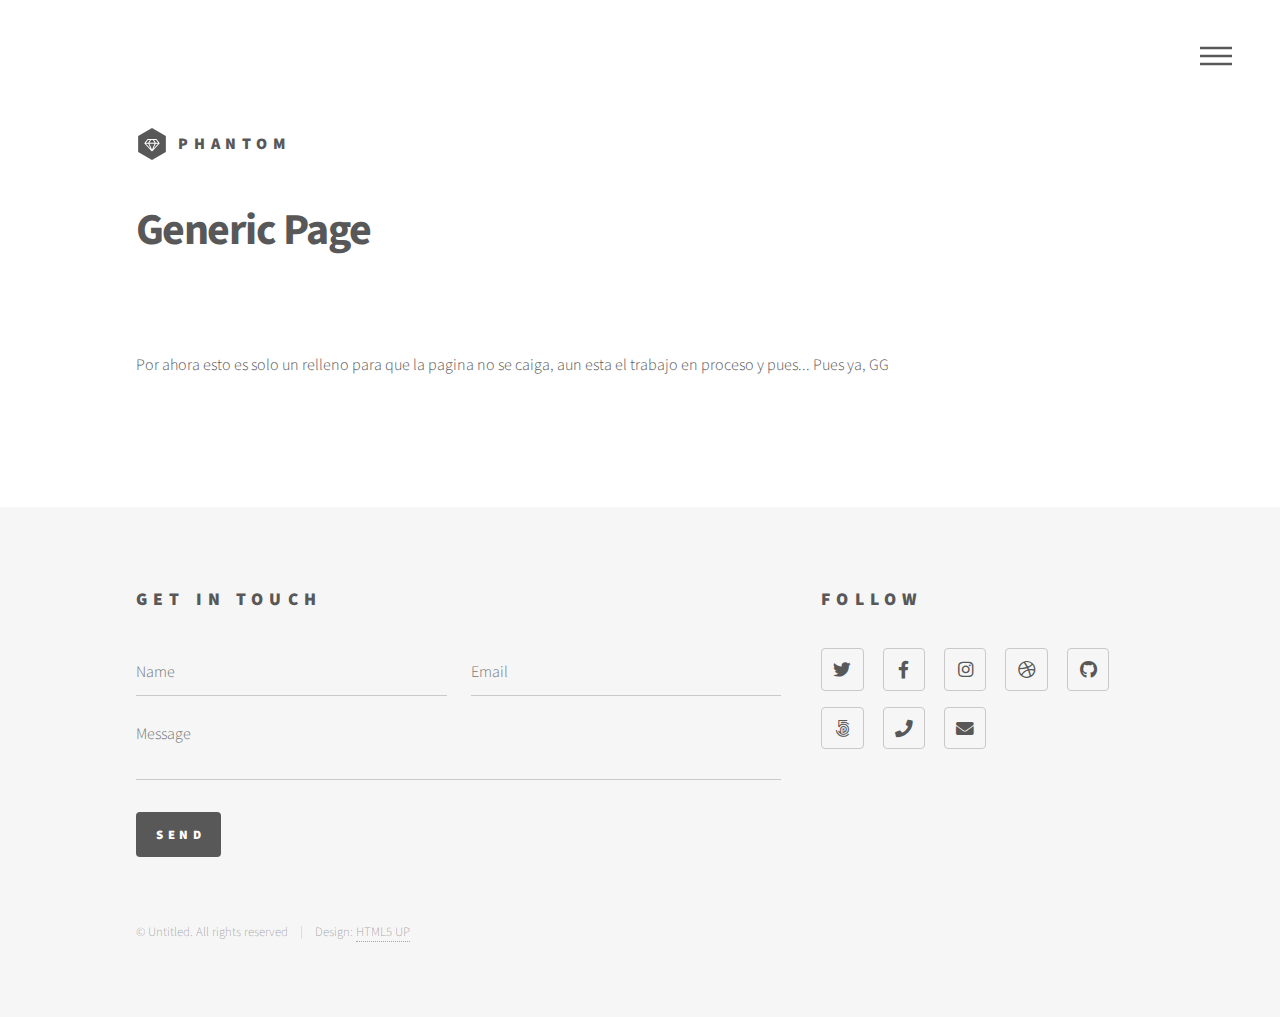
==== generic.html @ 10655f1b "Add files via upload" ====
<!DOCTYPE HTML>
<!--
	Phantom by HTML5 UP
	html5up.net | @ajlkn
	Free for personal and commercial use under the CCA 3.0 license (html5up.net/license)
-->
<html>
	<head>
		<title>Generic - Phantom by HTML5 UP</title>
		<meta charset="utf-8" />
		<meta name="viewport" content="width=device-width, initial-scale=1, user-scalable=no" />
		<link rel="stylesheet" href="assets/css/main.css" />
		<noscript><link rel="stylesheet" href="assets/css/noscript.css" /></noscript>
	</head>
	<body class="is-preload">
		<!-- Wrapper -->
			<div id="wrapper">

				<!-- Header -->
					<header id="header">
						<div class="inner">

							<!-- Logo -->
								<a href="index.html" class="logo">
									<span class="symbol"><img src="images/logo.svg" alt="" /></span><span class="title">Phantom</span>
								</a>

							<!-- Nav -->
								<nav>
									<ul>
										<li><a href="#menu">Menu</a></li>
									</ul>
								</nav>

						</div>
					</header>

				<!-- Menu -->
					<nav id="menu">
						<h2>Menu</h2>
						<ul>
							<li><a href="index.html">Home</a></li>
							<li><a href="generic.html">Ipsum veroeros</a></li>
							<li><a href="generic.html">Tempus etiam</a></li>
							<li><a href="generic.html">Consequat dolor</a></li>
							<li><a href="elements.html">Elements</a></li>
						</ul>
					</nav>

				<!-- Main -->
					<div id="main">
						<div class="inner">
							<h1>Generic Page</h1>
							<span class="image main"><img src="images/pic13.jpg" alt="" /></span>
							<p>Por ahora esto es solo un relleno para que la pagina no se caiga, aun esta el trabajo en proceso y pues... Pues ya, GG </p>
						
						</div>
					</div>

				<!-- Footer -->
					<footer id="footer">
						<div class="inner">
							<section>
								<h2>Get in touch</h2>
								<form method="post" action="#">
									<div class="fields">
										<div class="field half">
											<input type="text" name="name" id="name" placeholder="Name" />
										</div>
										<div class="field half">
											<input type="email" name="email" id="email" placeholder="Email" />
										</div>
										<div class="field">
											<textarea name="message" id="message" placeholder="Message"></textarea>
										</div>
									</div>
									<ul class="actions">
										<li><input type="submit" value="Send" class="primary" /></li>
									</ul>
								</form>
							</section>
							<section>
								<h2>Follow</h2>
								<ul class="icons">
									<li><a href="#" class="icon brands style2 fa-twitter"><span class="label">Twitter</span></a></li>
									<li><a href="#" class="icon brands style2 fa-facebook-f"><span class="label">Facebook</span></a></li>
									<li><a href="#" class="icon brands style2 fa-instagram"><span class="label">Instagram</span></a></li>
									<li><a href="#" class="icon brands style2 fa-dribbble"><span class="label">Dribbble</span></a></li>
									<li><a href="#" class="icon brands style2 fa-github"><span class="label">GitHub</span></a></li>
									<li><a href="#" class="icon brands style2 fa-500px"><span class="label">500px</span></a></li>
									<li><a href="#" class="icon solid style2 fa-phone"><span class="label">Phone</span></a></li>
									<li><a href="#" class="icon solid style2 fa-envelope"><span class="label">Email</span></a></li>
								</ul>
							</section>
							<ul class="copyright">
								<li>&copy; Untitled. All rights reserved</li><li>Design: <a href="http://html5up.net">HTML5 UP</a></li>
							</ul>
						</div>
					</footer>

			</div>

		<!-- Scripts -->
			<script src="assets/js/jquery.min.js"></script>
			<script src="assets/js/browser.min.js"></script>
			<script src="assets/js/breakpoints.min.js"></script>
			<script src="assets/js/util.js"></script>
			<script src="assets/js/main.js"></script>

	</body>
</html>
---- assets/css/main.css ----
@import url(fontawesome-all.min.css);
@import url("https://fonts.googleapis.com/css?family=Source+Sans+Pro:300,700,900");

/*
	Phantom by HTML5 UP
	html5up.net | @ajlkn
	Free for personal and commercial use under the CCA 3.0 license (html5up.net/license)
*/

html, body, div, span, applet, object,
iframe, h1, h2, h3, h4, h5, h6, p, blockquote,
pre, a, abbr, acronym, address, big, cite,
code, del, dfn, em, img, ins, kbd, q, s, samp,
small, strike, strong, sub, sup, tt, var, b,
u, i, center, dl, dt, dd, ol, ul, li, fieldset,
form, label, legend, table, caption, tbody,
tfoot, thead, tr, th, td, article, aside,
canvas, details, embed, figure, figcaption,
footer, header, hgroup, menu, nav, output, ruby,
section, summary, time, mark, audio, video {
	margin: 0;
	padding: 0;
	border: 0;
	font-size: 100%;
	font: inherit;
	vertical-align: baseline;}

article, aside, details, figcaption, figure,
footer, header, hgroup, menu, nav, section {
	display: block;}

body {
	line-height: 1;
}

ol, ul {
	list-style: none;
}

blockquote, q {
	quotes: none;
}

	blockquote:before, blockquote:after, q:before, q:after {
		content: '';
		content: none;
	}

table {
	border-collapse: collapse;
	border-spacing: 0;
}

body {
	-webkit-text-size-adjust: none;
}

mark {
	background-color: transparent;
	color: inherit;
}

input::-moz-focus-inner {
	border: 0;
	padding: 0;
}

input, select, textarea {
	-moz-appearance: none;
	-webkit-appearance: none;
	-ms-appearance: none;
	appearance: none;
}

/* Basic */

	@-ms-viewport {
		width: device-width;
	}

	body {
		-ms-overflow-style: scrollbar;
	}

	@media screen and (max-width: 480px) {

		html, body {
			min-width: 320px;
		}

	}

	html {
		box-sizing: border-box;
	}

	*, *:before, *:after {
		box-sizing: inherit;
	}

	body {
		background: #ffffff;
	}

		body.is-preload *, body.is-preload *:before, body.is-preload *:after {
			-moz-animation: none !important;
			-webkit-animation: none !important;
			-ms-animation: none !important;
			animation: none !important;
			-moz-transition: none !important;
			-webkit-transition: none !important;
			-ms-transition: none !important;
			transition: none !important;
		}

/* Type */

	body, input, select, textarea {
		color: #585858;
		font-family: "Source Sans Pro", Helvetica, sans-serif;
		font-size: 16pt;
		font-weight: 300;
		line-height: 1.75;
	}

		@media screen and (max-width: 1680px) {

			body, input, select, textarea {
				font-size: 14pt;
			}

		}

		@media screen and (max-width: 1280px) {

			body, input, select, textarea {
				font-size: 12pt;
			}

		}

	a {
		-moz-transition: border-bottom-color 0.2s ease, color 0.2s ease;
		-webkit-transition: border-bottom-color 0.2s ease, color 0.2s ease;
		-ms-transition: border-bottom-color 0.2s ease, color 0.2s ease;
		transition: border-bottom-color 0.2s ease, color 0.2s ease;
		text-decoration: none;
		color: #585858;
		border-bottom: dotted 1px rgba(88, 88, 88, 0.5);
	}

		a:hover {
			border-bottom-color: transparent;
			color: #f2849e !important;
		}

	strong, b {
		font-weight: 900;
	}

	em, i {
		font-style: italic;
	}

	p {
		margin: 0 0 2em 0;
	}

	h1 {
		font-size: 2.75em;
		font-weight: 700;
		line-height: 1.3;
		margin: 0 0 1em 0;
		letter-spacing: -0.035em;
	}

		h1 a {
			color: inherit;
		}

		@media screen and (max-width: 736px) {

			h1 {
				font-size: 2em;
				margin: 0 0 1em 0;
			}

		}

		@media screen and (max-width: 360px) {

			h1 {
				font-size: 1.75em;
			}

		}

	h2, h3, h4, h5, h6 {
		font-weight: 900;
		line-height: 1.5;
		margin: 0 0 2em 0;
		text-transform: uppercase;
		letter-spacing: 0.35em;
	}

		h2 a, h3 a, h4 a, h5 a, h6 a {
			color: inherit;
		}

	h2 {
		font-size: 1.1em;
	}

	h3 {
		font-size: 1em;
	}

	h4 {
		font-size: 0.8em;
	}

	h5 {
		font-size: 0.8em;
	}

	h6 {
		font-size: 0.8em;
	}

	@media screen and (max-width: 980px) {

		h1 br, h2 br, h3 br, h4 br, h5 br, h6 br {
			display: none;
		}

	}

	@media screen and (max-width: 736px) {

		h2 {
			font-size: 1em;
		}

		h3 {
			font-size: 0.8em;
		}

	}

	sub {
		font-size: 0.8em;
		position: relative;
		top: 0.5em;
	}

	sup {
		font-size: 0.8em;
		position: relative;
		top: -0.5em;
	}

	blockquote {
		border-left: solid 4px #c9c9c9;
		font-style: italic;
		margin: 0 0 2em 0;
		padding: 0.5em 0 0.5em 2em;
	}

	code {
		background: rgba(144, 144, 144, 0.075);
		border-radius: 4px;
		border: solid 1px #c9c9c9;
		font-family: "Courier New", monospace;
		font-size: 0.9em;
		margin: 0 0.25em;
		padding: 0.25em 0.65em;
	}

	pre {
		-webkit-overflow-scrolling: touch;
		font-family: "Courier New", monospace;
		font-size: 0.9em;
		margin: 0 0 2em 0;
	}

		pre code {
			display: block;
			line-height: 1.75;
			padding: 1em 1.5em;
			overflow-x: auto;
		}

	hr {
		border: 0;
		border-bottom: solid 1px #c9c9c9;
		margin: 2em 0;
	}

		hr.major {
			margin: 3em 0;
		}

	.align-left {
		text-align: left;
	}

	.align-center {
		text-align: center;
	}

	.align-right {
		text-align: right;
	}

/* Row */

	.row {
		display: flex;
		flex-wrap: wrap;
		box-sizing: border-box;
		align-items: stretch;
	}

		.row > * {
			box-sizing: border-box;
		}

		.row.gtr-uniform > * > :last-child {
			margin-bottom: 0;
		}

		.row.aln-left {
			justify-content: flex-start;
		}

		.row.aln-center {
			justify-content: center;
		}

		.row.aln-right {
			justify-content: flex-end;
		}

		.row.aln-top {
			align-items: flex-start;
		}

		.row.aln-middle {
			align-items: center;
		}

		.row.aln-bottom {
			align-items: flex-end;
		}

		.row > .imp {
			order: -1;
		}

		.row > .col-1 {
			width: 8.33333%;
		}

		.row > .off-1 {
			margin-left: 8.33333%;
		}

		.row > .col-2 {
			width: 16.66667%;
		}

		.row > .off-2 {
			margin-left: 16.66667%;
		}

		.row > .col-3 {
			width: 25%;
		}

		.row > .off-3 {
			margin-left: 25%;
		}

		.row > .col-4 {
			width: 33.33333%;
		}

		.row > .off-4 {
			margin-left: 33.33333%;
		}

		.row > .col-5 {
			width: 41.66667%;
		}

		.row > .off-5 {
			margin-left: 41.66667%;
		}

		.row > .col-6 {
			width: 50%;
		}

		.row > .off-6 {
			margin-left: 50%;
		}

		.row > .col-7 {
			width: 58.33333%;
		}

		.row > .off-7 {
			margin-left: 58.33333%;
		}

		.row > .col-8 {
			width: 66.66667%;
		}

		.row > .off-8 {
			margin-left: 66.66667%;
		}

		.row > .col-9 {
			width: 75%;
		}

		.row > .off-9 {
			margin-left: 75%;
		}

		.row > .col-10 {
			width: 83.33333%;
		}

		.row > .off-10 {
			margin-left: 83.33333%;
		}

		.row > .col-11 {
			width: 91.66667%;
		}

		.row > .off-11 {
			margin-left: 91.66667%;
		}

		.row > .col-12 {
			width: 100%;
		}

		.row > .off-12 {
			margin-left: 100%;
		}

		.row.gtr-0 {
			margin-top: 0;
			margin-left: 0em;
		}

			.row.gtr-0 > * {
				padding: 0 0 0 0em;
			}

			.row.gtr-0.gtr-uniform {
				margin-top: 0em;
			}

				.row.gtr-0.gtr-uniform > * {
					padding-top: 0em;
				}

		.row.gtr-25 {
			margin-top: 0;
			margin-left: -0.5em;
		}

			.row.gtr-25 > * {
				padding: 0 0 0 0.5em;
			}

			.row.gtr-25.gtr-uniform {
				margin-top: -0.5em;
			}

				.row.gtr-25.gtr-uniform > * {
					padding-top: 0.5em;
				}

		.row.gtr-50 {
			margin-top: 0;
			margin-left: -1em;
		}

			.row.gtr-50 > * {
				padding: 0 0 0 1em;
			}

			.row.gtr-50.gtr-uniform {
				margin-top: -1em;
			}

				.row.gtr-50.gtr-uniform > * {
					padding-top: 1em;
				}

		.row {
			margin-top: 0;
			margin-left: -2em;
		}

			.row > * {
				padding: 0 0 0 2em;
			}

			.row.gtr-uniform {
				margin-top: -2em;
			}

				.row.gtr-uniform > * {
					padding-top: 2em;
				}

		.row.gtr-150 {
			margin-top: 0;
			margin-left: -3em;
		}

			.row.gtr-150 > * {
				padding: 0 0 0 3em;
			}

			.row.gtr-150.gtr-uniform {
				margin-top: -3em;
			}

				.row.gtr-150.gtr-uniform > * {
					padding-top: 3em;
				}

		.row.gtr-200 {
			margin-top: 0;
			margin-left: -4em;
		}

			.row.gtr-200 > * {
				padding: 0 0 0 4em;
			}

			.row.gtr-200.gtr-uniform {
				margin-top: -4em;
			}

				.row.gtr-200.gtr-uniform > * {
					padding-top: 4em;
				}

		@media screen and (max-width: 1680px) {

			.row {
				display: flex;
				flex-wrap: wrap;
				box-sizing: border-box;
				align-items: stretch;
			}

				.row > * {
					box-sizing: border-box;
				}

				.row.gtr-uniform > * > :last-child {
					margin-bottom: 0;
				}

				.row.aln-left {
					justify-content: flex-start;
				}

				.row.aln-center {
					justify-content: center;
				}

				.row.aln-right {
					justify-content: flex-end;
				}

				.row.aln-top {
					align-items: flex-start;
				}

				.row.aln-middle {
					align-items: center;
				}

				.row.aln-bottom {
					align-items: flex-end;
				}

				.row > .imp-xlarge {
					order: -1;
				}

				.row > .col-1-xlarge {
					width: 8.33333%;
				}

				.row > .off-1-xlarge {
					margin-left: 8.33333%;
				}

				.row > .col-2-xlarge {
					width: 16.66667%;
				}

				.row > .off-2-xlarge {
					margin-left: 16.66667%;
				}

				.row > .col-3-xlarge {
					width: 25%;
				}

				.row > .off-3-xlarge {
					margin-left: 25%;
				}

				.row > .col-4-xlarge {
					width: 33.33333%;
				}

				.row > .off-4-xlarge {
					margin-left: 33.33333%;
				}

				.row > .col-5-xlarge {
					width: 41.66667%;
				}

				.row > .off-5-xlarge {
					margin-left: 41.66667%;
				}

				.row > .col-6-xlarge {
					width: 50%;
				}

				.row > .off-6-xlarge {
					margin-left: 50%;
				}

				.row > .col-7-xlarge {
					width: 58.33333%;
				}

				.row > .off-7-xlarge {
					margin-left: 58.33333%;
				}

				.row > .col-8-xlarge {
					width: 66.66667%;
				}

				.row > .off-8-xlarge {
					margin-left: 66.66667%;
				}

				.row > .col-9-xlarge {
					width: 75%;
				}

				.row > .off-9-xlarge {
					margin-left: 75%;
				}

				.row > .col-10-xlarge {
					width: 83.33333%;
				}

				.row > .off-10-xlarge {
					margin-left: 83.33333%;
				}

				.row > .col-11-xlarge {
					width: 91.66667%;
				}

				.row > .off-11-xlarge {
					margin-left: 91.66667%;
				}

				.row > .col-12-xlarge {
					width: 100%;
				}

				.row > .off-12-xlarge {
					margin-left: 100%;
				}

				.row.gtr-0 {
					margin-top: 0;
					margin-left: 0em;
				}

					.row.gtr-0 > * {
						padding: 0 0 0 0em;
					}

					.row.gtr-0.gtr-uniform {
						margin-top: 0em;
					}

						.row.gtr-0.gtr-uniform > * {
							padding-top: 0em;
						}

				.row.gtr-25 {
					margin-top: 0;
					margin-left: -0.5em;
				}

					.row.gtr-25 > * {
						padding: 0 0 0 0.5em;
					}

					.row.gtr-25.gtr-uniform {
						margin-top: -0.5em;
					}

						.row.gtr-25.gtr-uniform > * {
							padding-top: 0.5em;
						}

				.row.gtr-50 {
					margin-top: 0;
					margin-left: -1em;
				}

					.row.gtr-50 > * {
						padding: 0 0 0 1em;
					}

					.row.gtr-50.gtr-uniform {
						margin-top: -1em;
					}

						.row.gtr-50.gtr-uniform > * {
							padding-top: 1em;
						}

				.row {
					margin-top: 0;
					margin-left: -2em;
				}

					.row > * {
						padding: 0 0 0 2em;
					}

					.row.gtr-uniform {
						margin-top: -2em;
					}

						.row.gtr-uniform > * {
							padding-top: 2em;
						}

				.row.gtr-150 {
					margin-top: 0;
					margin-left: -3em;
				}

					.row.gtr-150 > * {
						padding: 0 0 0 3em;
					}

					.row.gtr-150.gtr-uniform {
						margin-top: -3em;
					}

						.row.gtr-150.gtr-uniform > * {
							padding-top: 3em;
						}

				.row.gtr-200 {
					margin-top: 0;
					margin-left: -4em;
				}

					.row.gtr-200 > * {
						padding: 0 0 0 4em;
					}

					.row.gtr-200.gtr-uniform {
						margin-top: -4em;
					}

						.row.gtr-200.gtr-uniform > * {
							padding-top: 4em;
						}

		}

		@media screen and (max-width: 1280px) {

			.row {
				display: flex;
				flex-wrap: wrap;
				box-sizing: border-box;
				align-items: stretch;
			}

				.row > * {
					box-sizing: border-box;
				}

				.row.gtr-uniform > * > :last-child {
					margin-bottom: 0;
				}

				.row.aln-left {
					justify-content: flex-start;
				}

				.row.aln-center {
					justify-content: center;
				}

				.row.aln-right {
					justify-content: flex-end;
				}

				.row.aln-top {
					align-items: flex-start;
				}

				.row.aln-middle {
					align-items: center;
				}

				.row.aln-bottom {
					align-items: flex-end;
				}

				.row > .imp-large {
					order: -1;
				}

				.row > .col-1-large {
					width: 8.33333%;
				}

				.row > .off-1-large {
					margin-left: 8.33333%;
				}

				.row > .col-2-large {
					width: 16.66667%;
				}

				.row > .off-2-large {
					margin-left: 16.66667%;
				}

				.row > .col-3-large {
					width: 25%;
				}

				.row > .off-3-large {
					margin-left: 25%;
				}

				.row > .col-4-large {
					width: 33.33333%;
				}

				.row > .off-4-large {
					margin-left: 33.33333%;
				}

				.row > .col-5-large {
					width: 41.66667%;
				}

				.row > .off-5-large {
					margin-left: 41.66667%;
				}

				.row > .col-6-large {
					width: 50%;
				}

				.row > .off-6-large {
					margin-left: 50%;
				}

				.row > .col-7-large {
					width: 58.33333%;
				}

				.row > .off-7-large {
					margin-left: 58.33333%;
				}

				.row > .col-8-large {
					width: 66.66667%;
				}

				.row > .off-8-large {
					margin-left: 66.66667%;
				}

				.row > .col-9-large {
					width: 75%;
				}

				.row > .off-9-large {
					margin-left: 75%;
				}

				.row > .col-10-large {
					width: 83.33333%;
				}

				.row > .off-10-large {
					margin-left: 83.33333%;
				}

				.row > .col-11-large {
					width: 91.66667%;
				}

				.row > .off-11-large {
					margin-left: 91.66667%;
				}

				.row > .col-12-large {
					width: 100%;
				}

				.row > .off-12-large {
					margin-left: 100%;
				}

				.row.gtr-0 {
					margin-top: 0;
					margin-left: 0em;
				}

					.row.gtr-0 > * {
						padding: 0 0 0 0em;
					}

					.row.gtr-0.gtr-uniform {
						margin-top: 0em;
					}

						.row.gtr-0.gtr-uniform > * {
							padding-top: 0em;
						}

				.row.gtr-25 {
					margin-top: 0;
					margin-left: -0.5em;
				}

					.row.gtr-25 > * {
						padding: 0 0 0 0.5em;
					}

					.row.gtr-25.gtr-uniform {
						margin-top: -0.5em;
					}

						.row.gtr-25.gtr-uniform > * {
							padding-top: 0.5em;
						}

				.row.gtr-50 {
					margin-top: 0;
					margin-left: -1em;
				}

					.row.gtr-50 > * {
						padding: 0 0 0 1em;
					}

					.row.gtr-50.gtr-uniform {
						margin-top: -1em;
					}

						.row.gtr-50.gtr-uniform > * {
							padding-top: 1em;
						}

				.row {
					margin-top: 0;
					margin-left: -2em;
				}

					.row > * {
						padding: 0 0 0 2em;
					}

					.row.gtr-uniform {
						margin-top: -2em;
					}

						.row.gtr-uniform > * {
							padding-top: 2em;
						}

				.row.gtr-150 {
					margin-top: 0;
					margin-left: -3em;
				}

					.row.gtr-150 > * {
						padding: 0 0 0 3em;
					}

					.row.gtr-150.gtr-uniform {
						margin-top: -3em;
					}

						.row.gtr-150.gtr-uniform > * {
							padding-top: 3em;
						}

				.row.gtr-200 {
					margin-top: 0;
					margin-left: -4em;
				}

					.row.gtr-200 > * {
						padding: 0 0 0 4em;
					}

					.row.gtr-200.gtr-uniform {
						margin-top: -4em;
					}

						.row.gtr-200.gtr-uniform > * {
							padding-top: 4em;
						}

		}

		@media screen and (max-width: 980px) {

			.row {
				display: flex;
				flex-wrap: wrap;
				box-sizing: border-box;
				align-items: stretch;
			}

				.row > * {
					box-sizing: border-box;
				}

				.row.gtr-uniform > * > :last-child {
					margin-bottom: 0;
				}

				.row.aln-left {
					justify-content: flex-start;
				}

				.row.aln-center {
					justify-content: center;
				}

				.row.aln-right {
					justify-content: flex-end;
				}

				.row.aln-top {
					align-items: flex-start;
				}

				.row.aln-middle {
					align-items: center;
				}

				.row.aln-bottom {
					align-items: flex-end;
				}

				.row > .imp-medium {
					order: -1;
				}

				.row > .col-1-medium {
					width: 8.33333%;
				}

				.row > .off-1-medium {
					margin-left: 8.33333%;
				}

				.row > .col-2-medium {
					width: 16.66667%;
				}

				.row > .off-2-medium {
					margin-left: 16.66667%;
				}

				.row > .col-3-medium {
					width: 25%;
				}

				.row > .off-3-medium {
					margin-left: 25%;
				}

				.row > .col-4-medium {
					width: 33.33333%;
				}

				.row > .off-4-medium {
					margin-left: 33.33333%;
				}

				.row > .col-5-medium {
					width: 41.66667%;
				}

				.row > .off-5-medium {
					margin-left: 41.66667%;
				}

				.row > .col-6-medium {
					width: 50%;
				}

				.row > .off-6-medium {
					margin-left: 50%;
				}

				.row > .col-7-medium {
					width: 58.33333%;
				}

				.row > .off-7-medium {
					margin-left: 58.33333%;
				}

				.row > .col-8-medium {
					width: 66.66667%;
				}

				.row > .off-8-medium {
					margin-left: 66.66667%;
				}

				.row > .col-9-medium {
					width: 75%;
				}

				.row > .off-9-medium {
					margin-left: 75%;
				}

				.row > .col-10-medium {
					width: 83.33333%;
				}

				.row > .off-10-medium {
					margin-left: 83.33333%;
				}

				.row > .col-11-medium {
					width: 91.66667%;
				}

				.row > .off-11-medium {
					margin-left: 91.66667%;
				}

				.row > .col-12-medium {
					width: 100%;
				}

				.row > .off-12-medium {
					margin-left: 100%;
				}

				.row.gtr-0 {
					margin-top: 0;
					margin-left: 0em;
				}

					.row.gtr-0 > * {
						padding: 0 0 0 0em;
					}

					.row.gtr-0.gtr-uniform {
						margin-top: 0em;
					}

						.row.gtr-0.gtr-uniform > * {
							padding-top: 0em;
						}

				.row.gtr-25 {
					margin-top: 0;
					margin-left: -0.375em;
				}

					.row.gtr-25 > * {
						padding: 0 0 0 0.375em;
					}

					.row.gtr-25.gtr-uniform {
						margin-top: -0.375em;
					}

						.row.gtr-25.gtr-uniform > * {
							padding-top: 0.375em;
						}

				.row.gtr-50 {
					margin-top: 0;
					margin-left: -0.75em;
				}

					.row.gtr-50 > * {
						padding: 0 0 0 0.75em;
					}

					.row.gtr-50.gtr-uniform {
						margin-top: -0.75em;
					}

						.row.gtr-50.gtr-uniform > * {
							padding-top: 0.75em;
						}

				.row {
					margin-top: 0;
					margin-left: -1.5em;
				}

					.row > * {
						padding: 0 0 0 1.5em;
					}

					.row.gtr-uniform {
						margin-top: -1.5em;
					}

						.row.gtr-uniform > * {
							padding-top: 1.5em;
						}

				.row.gtr-150 {
					margin-top: 0;
					margin-left: -2.25em;
				}

					.row.gtr-150 > * {
						padding: 0 0 0 2.25em;
					}

					.row.gtr-150.gtr-uniform {
						margin-top: -2.25em;
					}

						.row.gtr-150.gtr-uniform > * {
							padding-top: 2.25em;
						}

				.row.gtr-200 {
					margin-top: 0;
					margin-left: -3em;
				}

					.row.gtr-200 > * {
						padding: 0 0 0 3em;
					}

					.row.gtr-200.gtr-uniform {
						margin-top: -3em;
					}

						.row.gtr-200.gtr-uniform > * {
							padding-top: 3em;
						}

		}

		@media screen and (max-width: 736px) {

			.row {
				display: flex;
				flex-wrap: wrap;
				box-sizing: border-box;
				align-items: stretch;
			}

				.row > * {
					box-sizing: border-box;
				}

				.row.gtr-uniform > * > :last-child {
					margin-bottom: 0;
				}

				.row.aln-left {
					justify-content: flex-start;
				}

				.row.aln-center {
					justify-content: center;
				}

				.row.aln-right {
					justify-content: flex-end;
				}

				.row.aln-top {
					align-items: flex-start;
				}

				.row.aln-middle {
					align-items: center;
				}

				.row.aln-bottom {
					align-items: flex-end;
				}

				.row > .imp-small {
					order: -1;
				}

				.row > .col-1-small {
					width: 8.33333%;
				}

				.row > .off-1-small {
					margin-left: 8.33333%;
				}

				.row > .col-2-small {
					width: 16.66667%;
				}

				.row > .off-2-small {
					margin-left: 16.66667%;
				}

				.row > .col-3-small {
					width: 25%;
				}

				.row > .off-3-small {
					margin-left: 25%;
				}

				.row > .col-4-small {
					width: 33.33333%;
				}

				.row > .off-4-small {
					margin-left: 33.33333%;
				}

				.row > .col-5-small {
					width: 41.66667%;
				}

				.row > .off-5-small {
					margin-left: 41.66667%;
				}

				.row > .col-6-small {
					width: 50%;
				}

				.row > .off-6-small {
					margin-left: 50%;
				}

				.row > .col-7-small {
					width: 58.33333%;
				}

				.row > .off-7-small {
					margin-left: 58.33333%;
				}

				.row > .col-8-small {
					width: 66.66667%;
				}

				.row > .off-8-small {
					margin-left: 66.66667%;
				}

				.row > .col-9-small {
					width: 75%;
				}

				.row > .off-9-small {
					margin-left: 75%;
				}

				.row > .col-10-small {
					width: 83.33333%;
				}

				.row > .off-10-small {
					margin-left: 83.33333%;
				}

				.row > .col-11-small {
					width: 91.66667%;
				}

				.row > .off-11-small {
					margin-left: 91.66667%;
				}

				.row > .col-12-small {
					width: 100%;
				}

				.row > .off-12-small {
					margin-left: 100%;
				}

				.row.gtr-0 {
					margin-top: 0;
					margin-left: 0em;
				}

					.row.gtr-0 > * {
						padding: 0 0 0 0em;
					}

					.row.gtr-0.gtr-uniform {
						margin-top: 0em;
					}

						.row.gtr-0.gtr-uniform > * {
							padding-top: 0em;
						}

				.row.gtr-25 {
					margin-top: 0;
					margin-left: -0.25em;
				}

					.row.gtr-25 > * {
						padding: 0 0 0 0.25em;
					}

					.row.gtr-25.gtr-uniform {
						margin-top: -0.25em;
					}

						.row.gtr-25.gtr-uniform > * {
							padding-top: 0.25em;
						}

				.row.gtr-50 {
					margin-top: 0;
					margin-left: -0.5em;
				}

					.row.gtr-50 > * {
						padding: 0 0 0 0.5em;
					}

					.row.gtr-50.gtr-uniform {
						margin-top: -0.5em;
					}

						.row.gtr-50.gtr-uniform > * {
							padding-top: 0.5em;
						}

				.row {
					margin-top: 0;
					margin-left: -1em;
				}

					.row > * {
						padding: 0 0 0 1em;
					}

					.row.gtr-uniform {
						margin-top: -1em;
					}

						.row.gtr-uniform > * {
							padding-top: 1em;
						}

				.row.gtr-150 {
					margin-top: 0;
					margin-left: -1.5em;
				}

					.row.gtr-150 > * {
						padding: 0 0 0 1.5em;
					}

					.row.gtr-150.gtr-uniform {
						margin-top: -1.5em;
					}

						.row.gtr-150.gtr-uniform > * {
							padding-top: 1.5em;
						}

				.row.gtr-200 {
					margin-top: 0;
					margin-left: -2em;
				}

					.row.gtr-200 > * {
						padding: 0 0 0 2em;
					}

					.row.gtr-200.gtr-uniform {
						margin-top: -2em;
					}

						.row.gtr-200.gtr-uniform > * {
							padding-top: 2em;
						}

		}

		@media screen and (max-width: 480px) {

			.row {
				display: flex;
				flex-wrap: wrap;
				box-sizing: border-box;
				align-items: stretch;
			}

				.row > * {
					box-sizing: border-box;
				}

				.row.gtr-uniform > * > :last-child {
					margin-bottom: 0;
				}

				.row.aln-left {
					justify-content: flex-start;
				}

				.row.aln-center {
					justify-content: center;
				}

				.row.aln-right {
					justify-content: flex-end;
				}

				.row.aln-top {
					align-items: flex-start;
				}

				.row.aln-middle {
					align-items: center;
				}

				.row.aln-bottom {
					align-items: flex-end;
				}

				.row > .imp-xsmall {
					order: -1;
				}

				.row > .col-1-xsmall {
					width: 8.33333%;
				}

				.row > .off-1-xsmall {
					margin-left: 8.33333%;
				}

				.row > .col-2-xsmall {
					width: 16.66667%;
				}

				.row > .off-2-xsmall {
					margin-left: 16.66667%;
				}

				.row > .col-3-xsmall {
					width: 25%;
				}

				.row > .off-3-xsmall {
					margin-left: 25%;
				}

				.row > .col-4-xsmall {
					width: 33.33333%;
				}

				.row > .off-4-xsmall {
					margin-left: 33.33333%;
				}

				.row > .col-5-xsmall {
					width: 41.66667%;
				}

				.row > .off-5-xsmall {
					margin-left: 41.66667%;
				}

				.row > .col-6-xsmall {
					width: 50%;
				}

				.row > .off-6-xsmall {
					margin-left: 50%;
				}

				.row > .col-7-xsmall {
					width: 58.33333%;
				}

				.row > .off-7-xsmall {
					margin-left: 58.33333%;
				}

				.row > .col-8-xsmall {
					width: 66.66667%;
				}

				.row > .off-8-xsmall {
					margin-left: 66.66667%;
				}

				.row > .col-9-xsmall {
					width: 75%;
				}

				.row > .off-9-xsmall {
					margin-left: 75%;
				}

				.row > .col-10-xsmall {
					width: 83.33333%;
				}

				.row > .off-10-xsmall {
					margin-left: 83.33333%;
				}

				.row > .col-11-xsmall {
					width: 91.66667%;
				}

				.row > .off-11-xsmall {
					margin-left: 91.66667%;
				}

				.row > .col-12-xsmall {
					width: 100%;
				}

				.row > .off-12-xsmall {
					margin-left: 100%;
				}

				.row.gtr-0 {
					margin-top: 0;
					margin-left: 0em;
				}

					.row.gtr-0 > * {
						padding: 0 0 0 0em;
					}

					.row.gtr-0.gtr-uniform {
						margin-top: 0em;
					}

						.row.gtr-0.gtr-uniform > * {
							padding-top: 0em;
						}

				.row.gtr-25 {
					margin-top: 0;
					margin-left: -0.25em;
				}

					.row.gtr-25 > * {
						padding: 0 0 0 0.25em;
					}

					.row.gtr-25.gtr-uniform {
						margin-top: -0.25em;
					}

						.row.gtr-25.gtr-uniform > * {
							padding-top: 0.25em;
						}

				.row.gtr-50 {
					margin-top: 0;
					margin-left: -0.5em;
				}

					.row.gtr-50 > * {
						padding: 0 0 0 0.5em;
					}

					.row.gtr-50.gtr-uniform {
						margin-top: -0.5em;
					}

						.row.gtr-50.gtr-uniform > * {
							padding-top: 0.5em;
						}

				.row {
					margin-top: 0;
					margin-left: -1em;
				}

					.row > * {
						padding: 0 0 0 1em;
					}

					.row.gtr-uniform {
						margin-top: -1em;
					}

						.row.gtr-uniform > * {
							padding-top: 1em;
						}

				.row.gtr-150 {
					margin-top: 0;
					margin-left: -1.5em;
				}

					.row.gtr-150 > * {
						padding: 0 0 0 1.5em;
					}

					.row.gtr-150.gtr-uniform {
						margin-top: -1.5em;
					}

						.row.gtr-150.gtr-uniform > * {
							padding-top: 1.5em;
						}

				.row.gtr-200 {
					margin-top: 0;
					margin-left: -2em;
				}

					.row.gtr-200 > * {
						padding: 0 0 0 2em;
					}

					.row.gtr-200.gtr-uniform {
						margin-top: -2em;
					}

						.row.gtr-200.gtr-uniform > * {
							padding-top: 2em;
						}

		}

/* Section/Article */

	section.special, article.special {
		text-align: center;
	}

	header p {
		margin-top: -1em;
	}

	@media screen and (max-width: 736px) {

		header p {
			margin-top: 0;
		}

	}

/* Icon */

	.icon {
		text-decoration: none;
		border-bottom: none;
		position: relative;
	}

		.icon:before {
			-moz-osx-font-smoothing: grayscale;
			-webkit-font-smoothing: antialiased;
			display: inline-block;
			font-style: normal;
			font-variant: normal;
			text-rendering: auto;
			line-height: 1;
			text-transform: none !important;
			font-family: 'Font Awesome 5 Free';
			font-weight: 400;
		}

		.icon > .label {
			display: none;
		}

		.icon:before {
			line-height: inherit;
		}

		.icon.solid:before {
			font-weight: 900;
		}

		.icon.brands:before {
			font-family: 'Font Awesome 5 Brands';
		}

		.icon.style2 {
			-moz-transition: background-color 0.2s ease-in-out, color 0.2s ease-in-out, border-color 0.2s ease-in-out;
			-webkit-transition: background-color 0.2s ease-in-out, color 0.2s ease-in-out, border-color 0.2s ease-in-out;
			-ms-transition: background-color 0.2s ease-in-out, color 0.2s ease-in-out, border-color 0.2s ease-in-out;
			transition: background-color 0.2s ease-in-out, color 0.2s ease-in-out, border-color 0.2s ease-in-out;
			background-color: transparent;
			border: solid 1px #c9c9c9;
			border-radius: 4px;
			width: 2.65em;
			height: 2.65em;
			display: inline-block;
			text-align: center;
			line-height: 2.65em;
			color: inherit;
		}

			.icon.style2:before {
				font-size: 1.1em;
			}

			.icon.style2:hover {
				color: #f2849e;
				border-color: #f2849e;
			}

			.icon.style2:active {
				background-color: rgba(242, 132, 158, 0.1);
			}

/* List */

	ol {
		list-style: decimal;
		margin: 0 0 2em 0;
		padding-left: 1.25em;
	}

		ol li {
			padding-left: 0.25em;
		}

	ul {
		list-style: disc;
		margin: 0 0 2em 0;
		padding-left: 1em;
	}

		ul li {
			padding-left: 0.5em;
		}

		ul.alt {
			list-style: none;
			padding-left: 0;
		}

			ul.alt li {
				border-top: solid 1px #c9c9c9;
				padding: 0.5em 0;
			}

				ul.alt li:first-child {
					border-top: 0;
					padding-top: 0;
				}

	dl {
		margin: 0 0 2em 0;
	}

		dl dt {
			display: block;
			font-weight: 900;
			margin: 0 0 1em 0;
		}

		dl dd {
			margin-left: 2em;
		}

/* Actions */

	ul.actions {
		display: -moz-flex;
		display: -webkit-flex;
		display: -ms-flex;
		display: flex;
		cursor: default;
		list-style: none;
		margin-left: -1em;
		padding-left: 0;
	}

		ul.actions li {
			padding: 0 0 0 1em;
			vertical-align: middle;
		}

		ul.actions.special {
			-moz-justify-content: center;
			-webkit-justify-content: center;
			-ms-justify-content: center;
			justify-content: center;
			width: 100%;
			margin-left: 0;
		}

			ul.actions.special li:first-child {
				padding-left: 0;
			}

		ul.actions.stacked {
			-moz-flex-direction: column;
			-webkit-flex-direction: column;
			-ms-flex-direction: column;
			flex-direction: column;
			margin-left: 0;
		}

			ul.actions.stacked li {
				padding: 1.3em 0 0 0;
			}

				ul.actions.stacked li:first-child {
					padding-top: 0;
				}

		ul.actions.fit {
			width: calc(100% + 1em);
		}

			ul.actions.fit li {
				-moz-flex-grow: 1;
				-webkit-flex-grow: 1;
				-ms-flex-grow: 1;
				flex-grow: 1;
				-moz-flex-shrink: 1;
				-webkit-flex-shrink: 1;
				-ms-flex-shrink: 1;
				flex-shrink: 1;
				width: 100%;
			}

				ul.actions.fit li > * {
					width: 100%;
				}

			ul.actions.fit.stacked {
				width: 100%;
			}

		@media screen and (max-width: 480px) {

			ul.actions:not(.fixed) {
				-moz-flex-direction: column;
				-webkit-flex-direction: column;
				-ms-flex-direction: column;
				flex-direction: column;
				margin-left: 0;
				width: 100% !important;
			}

				ul.actions:not(.fixed) li {
					-moz-flex-grow: 1;
					-webkit-flex-grow: 1;
					-ms-flex-grow: 1;
					flex-grow: 1;
					-moz-flex-shrink: 1;
					-webkit-flex-shrink: 1;
					-ms-flex-shrink: 1;
					flex-shrink: 1;
					padding: 1em 0 0 0;
					text-align: center;
					width: 100%;
				}

					ul.actions:not(.fixed) li > * {
						width: 100%;
					}

					ul.actions:not(.fixed) li:first-child {
						padding-top: 0;
					}

					ul.actions:not(.fixed) li input[type="submit"],
					ul.actions:not(.fixed) li input[type="reset"],
					ul.actions:not(.fixed) li input[type="button"],
					ul.actions:not(.fixed) li button,
					ul.actions:not(.fixed) li .button {
						width: 100%;
					}

						ul.actions:not(.fixed) li input[type="submit"].icon:before,
						ul.actions:not(.fixed) li input[type="reset"].icon:before,
						ul.actions:not(.fixed) li input[type="button"].icon:before,
						ul.actions:not(.fixed) li button.icon:before,
						ul.actions:not(.fixed) li .button.icon:before {
							margin-left: -0.5rem;
						}

		}

/* Icons */

	ul.icons {
		cursor: default;
		list-style: none;
		padding-left: 0;
		margin: -1em 0 2em -1em;
	}

		ul.icons li {
			display: inline-block;
			padding: 1em 0 0 1em;
		}

/* Form */

	form {
		margin: 0 0 2em 0;
		overflow-x: hidden;
	}

		form > :last-child {
			margin-bottom: 0;
		}

		form > .fields {
			display: -moz-flex;
			display: -webkit-flex;
			display: -ms-flex;
			display: flex;
			-moz-flex-wrap: wrap;
			-webkit-flex-wrap: wrap;
			-ms-flex-wrap: wrap;
			flex-wrap: wrap;
			width: calc(100% + 3em);
			margin: -1.5em 0 2em -1.5em;
		}

			form > .fields > .field {
				-moz-flex-grow: 0;
				-webkit-flex-grow: 0;
				-ms-flex-grow: 0;
				flex-grow: 0;
				-moz-flex-shrink: 0;
				-webkit-flex-shrink: 0;
				-ms-flex-shrink: 0;
				flex-shrink: 0;
				padding: 1.5em 0 0 1.5em;
				width: calc(100% - 1.5em);
			}

				form > .fields > .field.half {
					width: calc(50% - 0.75em);
				}

				form > .fields > .field.third {
					width: calc(100%/3 - 0.5em);
				}

				form > .fields > .field.quarter {
					width: calc(25% - 0.375em);
				}

		@media screen and (max-width: 480px) {

			form > .fields {
				width: calc(100% + 3em);
				margin: -1.5em 0 2em -1.5em;
			}

				form > .fields > .field {
					padding: 1.5em 0 0 1.5em;
					width: calc(100% - 1.5em);
				}

					form > .fields > .field.half {
						width: calc(100% - 1.5em);
					}

					form > .fields > .field.third {
						width: calc(100% - 1.5em);
					}

					form > .fields > .field.quarter {
						width: calc(100% - 1.5em);
					}

		}

	label {
		display: block;
		font-size: 0.9em;
		font-weight: 900;
		margin: 0 0 1em 0;
	}

	input[type="text"],
	input[type="password"],
	input[type="email"],
	input[type="tel"],
	select,
	textarea {
		-moz-appearance: none;
		-webkit-appearance: none;
		-ms-appearance: none;
		appearance: none;
		background-color: transparent;
		border: none;
		border-radius: 0;
		border-bottom: solid 1px #c9c9c9;
		color: inherit;
		display: block;
		outline: 0;
		padding: 0;
		text-decoration: none;
		width: 100%;
	}

		input[type="text"]:invalid,
		input[type="password"]:invalid,
		input[type="email"]:invalid,
		input[type="tel"]:invalid,
		select:invalid,
		textarea:invalid {
			box-shadow: none;
		}

		input[type="text"]:focus,
		input[type="password"]:focus,
		input[type="email"]:focus,
		input[type="tel"]:focus,
		select:focus,
		textarea:focus {
			border-bottom-color: #f2849e;
			box-shadow: inset 0 -1px 0 0 #f2849e;
		}

	select {
		background-image: url("data:image/svg+xml;charset=utf8,%3Csvg xmlns='http://www.w3.org/2000/svg' width='40' height='40' preserveAspectRatio='none' viewBox='0 0 40 40'%3E%3Cpath d='M9.4,12.3l10.4,10.4l10.4-10.4c0.2-0.2,0.5-0.4,0.9-0.4c0.3,0,0.6,0.1,0.9,0.4l3.3,3.3c0.2,0.2,0.4,0.5,0.4,0.9 c0,0.4-0.1,0.6-0.4,0.9L20.7,31.9c-0.2,0.2-0.5,0.4-0.9,0.4c-0.3,0-0.6-0.1-0.9-0.4L4.3,17.3c-0.2-0.2-0.4-0.5-0.4-0.9 c0-0.4,0.1-0.6,0.4-0.9l3.3-3.3c0.2-0.2,0.5-0.4,0.9-0.4S9.1,12.1,9.4,12.3z' fill='%23c9c9c9' /%3E%3C/svg%3E");
		background-size: 1.25rem;
		background-repeat: no-repeat;
		background-position: calc(100% - 1rem) center;
		height: 3em;
		padding-right: 3em;
		text-overflow: ellipsis;
	}

		select option {
			background: #ffffff;
		}

		select:focus::-ms-value {
			background-color: transparent;
		}

		select::-ms-expand {
			display: none;
		}

	input[type="text"],
	input[type="password"],
	input[type="email"],
	select {
		height: 3em;
	}

	textarea {
		padding: 0;
		min-height: 3.75em;
	}

	input[type="checkbox"],
	input[type="radio"] {
		-moz-appearance: none;
		-webkit-appearance: none;
		-ms-appearance: none;
		appearance: none;
		display: block;
		float: left;
		margin-right: -2em;
		opacity: 0;
		width: 1em;
		z-index: -1;
	}

		input[type="checkbox"] + label,
		input[type="radio"] + label {
			text-decoration: none;
			color: #585858;
			cursor: pointer;
			display: inline-block;
			font-size: 1em;
			font-weight: 300;
			padding-left: 2.55em;
			padding-right: 0.75em;
			position: relative;
		}

			input[type="checkbox"] + label:before,
			input[type="radio"] + label:before {
				-moz-osx-font-smoothing: grayscale;
				-webkit-font-smoothing: antialiased;
				display: inline-block;
				font-style: normal;
				font-variant: normal;
				text-rendering: auto;
				line-height: 1;
				text-transform: none !important;
				font-family: 'Font Awesome 5 Free';
				font-weight: 900;
			}

			input[type="checkbox"] + label:before,
			input[type="radio"] + label:before {
				border-radius: 4px;
				border: solid 1px #c9c9c9;
				content: '';
				display: inline-block;
				font-size: 0.8em;
				height: 2.25em;
				left: 0;
				line-height: 2.25em;
				position: absolute;
				text-align: center;
				top: 0;
				width: 2.25em;
			}

		input[type="checkbox"]:checked + label:before,
		input[type="radio"]:checked + label:before {
			background: #585858;
			border-color: #585858;
			color: #ffffff;
			content: '\f00c';
		}

		input[type="checkbox"]:focus + label:before,
		input[type="radio"]:focus + label:before {
			border-color: #f2849e;
			box-shadow: 0 0 0 1px #f2849e;
		}

	input[type="checkbox"] + label:before {
		border-radius: 4px;
	}

	input[type="radio"] + label:before {
		border-radius: 100%;
	}

/* Box */

	.box {
		border-radius: 4px;
		border: solid 1px #c9c9c9;
		margin-bottom: 2em;
		padding: 1.5em;
	}

		.box > :last-child,
		.box > :last-child > :last-child,
		.box > :last-child > :last-child > :last-child {
			margin-bottom: 0;
		}

		.box.alt {
			border: 0;
			border-radius: 0;
			padding: 0;
		}

/* Image */

	.image {
		border-radius: 4px;
		border: 0;
		display: inline-block;
		position: relative;
	}

		.image img {
			border-radius: 4px;
			display: block;
		}

		.image.left, .image.right {
			max-width: 40%;
		}

			.image.left img, .image.right img {
				width: 100%;
			}

		.image.left {
			float: left;
			padding: 0 1.5em 1em 0;
			top: 0.25em;
		}

		.image.right {
			float: right;
			padding: 0 0 1em 1.5em;
			top: 0.25em;
		}

		.image.fit {
			display: block;
			margin: 0 0 2em 0;
			width: 100%;
		}

			.image.fit img {
				width: 100%;
			}

		.image.main {
			display: block;
			margin: 0 0 3em 0;
			width: 100%;
		}

			.image.main img {
				width: 100%;
			}

			@media screen and (max-width: 736px) {

				.image.main {
					margin: 0 0 2em 0;
				}

			}

/* Table */

	.table-wrapper {
		-webkit-overflow-scrolling: touch;
		overflow-x: auto;
	}

	table {
		margin: 0 0 2em 0;
		width: 100%;
	}

		table tbody tr {
			border: solid 1px #c9c9c9;
			border-left: 0;
			border-right: 0;
		}

			table tbody tr:nth-child(2n + 1) {
				background-color: rgba(144, 144, 144, 0.075);
			}

		table td {
			padding: 0.75em 0.75em;
		}

		table th {
			font-size: 0.9em;
			font-weight: 900;
			padding: 0 0.75em 0.75em 0.75em;
			text-align: left;
		}

		table thead {
			border-bottom: solid 2px #c9c9c9;
		}

		table tfoot {
			border-top: solid 2px #c9c9c9;
		}

		table.alt {
			border-collapse: separate;
		}

			table.alt tbody tr td {
				border: solid 1px #c9c9c9;
				border-left-width: 0;
				border-top-width: 0;
			}

				table.alt tbody tr td:first-child {
					border-left-width: 1px;
				}

			table.alt tbody tr:first-child td {
				border-top-width: 1px;
			}

			table.alt thead {
				border-bottom: 0;
			}

			table.alt tfoot {
				border-top: 0;
			}

/* Button */

	input[type="submit"],
	input[type="reset"],
	input[type="button"],
	button,
	.button {
		-moz-appearance: none;
		-webkit-appearance: none;
		-ms-appearance: none;
		appearance: none;
		-moz-transition: background-color 0.2s ease-in-out, color 0.2s ease-in-out, box-shadow 0.2s ease-in-out;
		-webkit-transition: background-color 0.2s ease-in-out, color 0.2s ease-in-out, box-shadow 0.2s ease-in-out;
		-ms-transition: background-color 0.2s ease-in-out, color 0.2s ease-in-out, box-shadow 0.2s ease-in-out;
		transition: background-color 0.2s ease-in-out, color 0.2s ease-in-out, box-shadow 0.2s ease-in-out;
		background-color: transparent;
		border-radius: 4px;
		border: 0;
		box-shadow: inset 0 0 0 2px #585858;
		color: #585858 !important;
		cursor: pointer;
		display: inline-block;
		font-size: 0.8em;
		font-weight: 900;
		height: 3.5em;
		letter-spacing: 0.35em;
		line-height: 3.45em;
		overflow: hidden;
		padding: 0 1.25em 0 1.6em;
		text-align: center;
		text-decoration: none;
		text-overflow: ellipsis;
		text-transform: uppercase;
		white-space: nowrap;
	}

		input[type="submit"].icon:before,
		input[type="reset"].icon:before,
		input[type="button"].icon:before,
		button.icon:before,
		.button.icon:before {
			margin-right: 0.5em;
		}

		input[type="submit"].fit,
		input[type="reset"].fit,
		input[type="button"].fit,
		button.fit,
		.button.fit {
			width: 100%;
		}

		input[type="submit"]:hover,
		input[type="reset"]:hover,
		input[type="button"]:hover,
		button:hover,
		.button:hover {
			color: #f2849e !important;
			box-shadow: inset 0 0 0 2px #f2849e;
		}

		input[type="submit"]:active,
		input[type="reset"]:active,
		input[type="button"]:active,
		button:active,
		.button:active {
			background-color: rgba(242, 132, 158, 0.1);
		}

		input[type="submit"].small,
		input[type="reset"].small,
		input[type="button"].small,
		button.small,
		.button.small {
			font-size: 0.6em;
		}

		input[type="submit"].large,
		input[type="reset"].large,
		input[type="button"].large,
		button.large,
		.button.large {
			font-size: 1em;
		}

		input[type="submit"].primary,
		input[type="reset"].primary,
		input[type="button"].primary,
		button.primary,
		.button.primary {
			box-shadow: none;
			background-color: #585858;
			color: #ffffff !important;
		}

			input[type="submit"].primary:hover,
			input[type="reset"].primary:hover,
			input[type="button"].primary:hover,
			button.primary:hover,
			.button.primary:hover {
				background-color: #f2849e;
			}

			input[type="submit"].primary:active,
			input[type="reset"].primary:active,
			input[type="button"].primary:active,
			button.primary:active,
			.button.primary:active {
				background-color: #ee5f81;
			}

		input[type="submit"].disabled, input[type="submit"]:disabled,
		input[type="reset"].disabled,
		input[type="reset"]:disabled,
		input[type="button"].disabled,
		input[type="button"]:disabled,
		button.disabled,
		button:disabled,
		.button.disabled,
		.button:disabled {
			pointer-events: none;
			opacity: 0.25;
		}

/* Tiles */

	.tiles {
		display: -moz-flex;
		display: -webkit-flex;
		display: -ms-flex;
		display: flex;
		-moz-flex-wrap: wrap;
		-webkit-flex-wrap: wrap;
		-ms-flex-wrap: wrap;
		flex-wrap: wrap;
		postiion: relative;
		margin: -2.5em 0 0 -2.5em;
	}

		.tiles article {
			-moz-transition: -moz-transform 0.5s ease, opacity 0.5s ease;
			-webkit-transition: -webkit-transform 0.5s ease, opacity 0.5s ease;
			-ms-transition: -ms-transform 0.5s ease, opacity 0.5s ease;
			transition: transform 0.5s ease, opacity 0.5s ease;
			position: relative;
			width: calc(33.33333% - 2.5em);
			margin: 2.5em 0 0 2.5em;
		}

			.tiles article > .image {
				-moz-transition: -moz-transform 0.5s ease;
				-webkit-transition: -webkit-transform 0.5s ease;
				-ms-transition: -ms-transform 0.5s ease;
				transition: transform 0.5s ease;
				position: relative;
				display: block;
				width: 100%;
				border-radius: 4px;
				overflow: hidden;
			}

				.tiles article > .image img {
					display: block;
					width: 100%;
				}

				.tiles article > .image:before {
					pointer-events: none;
					-moz-transition: background-color 0.5s ease, opacity 0.5s ease;
					-webkit-transition: background-color 0.5s ease, opacity 0.5s ease;
					-ms-transition: background-color 0.5s ease, opacity 0.5s ease;
					transition: background-color 0.5s ease, opacity 0.5s ease;
					content: '';
					display: block;
					position: absolute;
					top: 0;
					left: 0;
					width: 100%;
					height: 100%;
					opacity: 1.0;
					z-index: 1;
					opacity: 0.8;
				}

				.tiles article > .image:after {
					pointer-events: none;
					-moz-transition: opacity 0.5s ease;
					-webkit-transition: opacity 0.5s ease;
					-ms-transition: opacity 0.5s ease;
					transition: opacity 0.5s ease;
					content: '';
					display: block;
					position: absolute;
					top: 0;
					left: 0;
					width: 100%;
					height: 100%;
					background-image: url("data:image/svg+xml;charset=utf8,%3Csvg xmlns='http://www.w3.org/2000/svg' width='100' height='100' viewBox='0 0 100 100' preserveAspectRatio='none'%3E%3Cstyle%3Eline %7B stroke-width: 0.25px%3B stroke: %23ffffff%3B %7D%3C/style%3E%3Cline x1='0' y1='0' x2='100' y2='100' /%3E%3Cline x1='100' y1='0' x2='0' y2='100' /%3E%3C/svg%3E");
					background-position: center;
					background-repeat: no-repeat;
					background-size: 100% 100%;
					opacity: 0.25;
					z-index: 2;
				}

			.tiles article > a {
				display: -moz-flex;
				display: -webkit-flex;
				display: -ms-flex;
				display: flex;
				-moz-flex-direction: column;
				-webkit-flex-direction: column;
				-ms-flex-direction: column;
				flex-direction: column;
				-moz-align-items: center;
				-webkit-align-items: center;
				-ms-align-items: center;
				align-items: center;
				-moz-justify-content: center;
				-webkit-justify-content: center;
				-ms-justify-content: center;
				justify-content: center;
				-moz-transition: background-color 0.5s ease, -moz-transform 0.5s ease;
				-webkit-transition: background-color 0.5s ease, -webkit-transform 0.5s ease;
				-ms-transition: background-color 0.5s ease, -ms-transform 0.5s ease;
				transition: background-color 0.5s ease, transform 0.5s ease;
				position: absolute;
				top: 0;
				left: 0;
				width: 100%;
				height: 100%;
				padding: 1em;
				border-radius: 4px;
				border-bottom: 0;
				color: #ffffff;
				text-align: center;
				text-decoration: none;
				z-index: 3;
			}

				.tiles article > a > :last-child {
					margin: 0;
				}

				.tiles article > a:hover {
					color: #ffffff !important;
				}

				.tiles article > a h2 {
					margin: 0;
				}

				.tiles article > a .content {
					-moz-transition: max-height 0.5s ease, opacity 0.5s ease;
					-webkit-transition: max-height 0.5s ease, opacity 0.5s ease;
					-ms-transition: max-height 0.5s ease, opacity 0.5s ease;
					transition: max-height 0.5s ease, opacity 0.5s ease;
					width: 100%;
					max-height: 0;
					line-height: 1.5;
					margin-top: 0.35em;
					opacity: 0;
				}

					.tiles article > a .content > :last-child {
						margin-bottom: 0;
					}

			.tiles article.style1 > .image:before {
				background-color: #f2849e;
			}

			.tiles article.style2 > .image:before {
				background-color: #7ecaf6;
			}

			.tiles article.style3 > .image:before {
				background-color: #7bd0c1;
			}

			.tiles article.style4 > .image:before {
				background-color: #c75b9b;
			}

			.tiles article.style5 > .image:before {
				background-color: #ae85ca;
			}

			.tiles article.style6 > .image:before {
				background-color: #8499e7;
			}

			body:not(.is-touch) .tiles article:hover > .image {
				-moz-transform: scale(1.1);
				-webkit-transform: scale(1.1);
				-ms-transform: scale(1.1);
				transform: scale(1.1);
			}

				body:not(.is-touch) .tiles article:hover > .image:before {
					background-color: #333333;
					opacity: 0.35;
				}

				body:not(.is-touch) .tiles article:hover > .image:after {
					opacity: 0;
				}

			body:not(.is-touch) .tiles article:hover .content {
				max-height: 15em;
				opacity: 1;
			}

		* + .tiles {
			margin-top: 2em;
		}

		body.is-preload .tiles article {
			-moz-transform: scale(0.9);
			-webkit-transform: scale(0.9);
			-ms-transform: scale(0.9);
			transform: scale(0.9);
			opacity: 0;
		}

		body.is-touch .tiles article .content {
			max-height: 15em;
			opacity: 1;
		}

		@media screen and (max-width: 1280px) {

			.tiles {
				margin: -1.25em 0 0 -1.25em;
			}

				.tiles article {
					width: calc(33.33333% - 1.25em);
					margin: 1.25em 0 0 1.25em;
				}

		}

		@media screen and (max-width: 980px) {

			.tiles {
				margin: -2.5em 0 0 -2.5em;
			}

				.tiles article {
					width: calc(50% - 2.5em);
					margin: 2.5em 0 0 2.5em;
				}

		}

		@media screen and (max-width: 736px) {

			.tiles {
				margin: -1.25em 0 0 -1.25em;
			}

				.tiles article {
					width: calc(50% - 1.25em);
					margin: 1.25em 0 0 1.25em;
				}

					.tiles article:hover > .image {
						-moz-transform: scale(1.0);
						-webkit-transform: scale(1.0);
						-ms-transform: scale(1.0);
						transform: scale(1.0);
					}

		}

		@media screen and (max-width: 480px) {

			.tiles {
				margin: 0;
			}

				.tiles article {
					width: 100%;
					margin: 1.25em 0 0 0;
				}

		}

/* Header */

	#header {
		padding: 8em 0 0.1em 0 ;
	}

		#header .logo {
			display: block;
			border-bottom: 0;
			color: inherit;
			font-weight: 900;
			letter-spacing: 0.35em;
			margin: 0 0 2.5em 0;
			text-decoration: none;
			text-transform: uppercase;
			display: inline-block;
		}

			#header .logo > * {
				display: inline-block;
				vertical-align: middle;
			}

			#header .logo .symbol {
				margin-right: 0.65em;
			}

				#header .logo .symbol img {
					display: block;
					width: 2em;
					height: 2em;
				}

		#header nav {
			position: fixed;
			right: 2em;
			top: 2em;
			z-index: 10000;
		}

			#header nav ul {
				display: -moz-flex;
				display: -webkit-flex;
				display: -ms-flex;
				display: flex;
				-moz-align-items: center;
				-webkit-align-items: center;
				-ms-align-items: center;
				align-items: center;
				list-style: none;
				margin: 0;
				padding: 0;
			}

				#header nav ul li {
					display: block;
					padding: 0;
				}

					#header nav ul li a {
						display: block;
						position: relative;
						height: 3em;
						line-height: 3em;
						padding: 0 1.5em;
						background-color: rgba(255, 255, 255, 0.5);
						border-radius: 4px;
						border: 0;
						font-size: 0.8em;
						font-weight: 900;
						letter-spacing: 0.35em;
						text-transform: uppercase;
					}

					#header nav ul li a[href="#menu"] {
						-webkit-tap-highlight-color: transparent;
						width: 4em;
						text-indent: 4em;
						font-size: 1em;
						overflow: hidden;
						padding: 0;
						white-space: nowrap;
					}

						#header nav ul li a[href="#menu"]:before, #header nav ul li a[href="#menu"]:after {
							-moz-transition: opacity 0.2s ease;
							-webkit-transition: opacity 0.2s ease;
							-ms-transition: opacity 0.2s ease;
							transition: opacity 0.2s ease;
							content: '';
							display: block;
							position: absolute;
							top: 0;
							left: 0;
							width: 100%;
							height: 100%;
							background-position: center;
							background-repeat: no-repeat;
							background-size: 2em 2em;
						}

						#header nav ul li a[href="#menu"]:before {
							background-image: url("data:image/svg+xml;charset=utf8,%3Csvg xmlns='http://www.w3.org/2000/svg' width='100' height='100' viewBox='0 0 100 100' preserveAspectRatio='none'%3E%3Cstyle%3Eline %7B stroke-width: 8px%3B stroke: %23f2849e%3B %7D%3C/style%3E%3Cline x1='0' y1='25' x2='100' y2='25' /%3E%3Cline x1='0' y1='50' x2='100' y2='50' /%3E%3Cline x1='0' y1='75' x2='100' y2='75' /%3E%3C/svg%3E");
							opacity: 0;
						}

						#header nav ul li a[href="#menu"]:after {
							background-image: url("data:image/svg+xml;charset=utf8,%3Csvg xmlns='http://www.w3.org/2000/svg' width='100' height='100' viewBox='0 0 100 100' preserveAspectRatio='none'%3E%3Cstyle%3Eline %7B stroke-width: 8px%3B stroke: %23585858%3B %7D%3C/style%3E%3Cline x1='0' y1='25' x2='100' y2='25' /%3E%3Cline x1='0' y1='50' x2='100' y2='50' /%3E%3Cline x1='0' y1='75' x2='100' y2='75' /%3E%3C/svg%3E");
							opacity: 1;
						}

						#header nav ul li a[href="#menu"]:hover:before {
							opacity: 1;
						}

						#header nav ul li a[href="#menu"]:hover:after {
							opacity: 0;
						}

		@media screen and (max-width: 736px) {

			#header {
				padding: 4em 0 0.1em 0 ;
			}

				#header nav {
					right: 0.5em;
					top: 0.5em;
				}

					#header nav ul li a[href="#menu"]:before, #header nav ul li a[href="#menu"]:after {
						background-size: 1.5em 1.5em;
					}

		}

/* Menu */

	#wrapper {
		-moz-transition: opacity 0.45s ease;
		-webkit-transition: opacity 0.45s ease;
		-ms-transition: opacity 0.45s ease;
		transition: opacity 0.45s ease;
		opacity: 1;
	}

	#menu {
		-moz-transform: translateX(22em);
		-webkit-transform: translateX(22em);
		-ms-transform: translateX(22em);
		transform: translateX(22em);
		-moz-transition: -moz-transform 0.45s ease, visibility 0.45s;
		-webkit-transition: -webkit-transform 0.45s ease, visibility 0.45s;
		-ms-transition: -ms-transform 0.45s ease, visibility 0.45s;
		transition: transform 0.45s ease, visibility 0.45s;
		position: fixed;
		top: 0;
		right: 0;
		width: 22em;
		max-width: 80%;
		height: 100%;
		-webkit-overflow-scrolling: touch;
		background: #585858;
		color: #ffffff;
		cursor: default;
		visibility: hidden;
		z-index: 10002;
	}

		#menu > .inner {
			-moz-transition: opacity 0.45s ease;
			-webkit-transition: opacity 0.45s ease;
			-ms-transition: opacity 0.45s ease;
			transition: opacity 0.45s ease;
			-webkit-overflow-scrolling: touch;
			position: absolute;
			top: 0;
			left: 0;
			width: 100%;
			height: 100%;
			padding: 2.75em;
			opacity: 0;
			overflow-y: auto;
		}

			#menu > .inner > ul {
				list-style: none;
				margin: 0 0 1em 0;
				padding: 0;
			}

				#menu > .inner > ul > li {
					padding: 0;
					border-top: solid 1px rgba(255, 255, 255, 0.15);
				}

					#menu > .inner > ul > li a {
						display: block;
						padding: 1em 0;
						line-height: 1.5;
						border: 0;
						color: inherit;
					}

					#menu > .inner > ul > li:first-child {
						border-top: 0;
						margin-top: -1em;
					}

		#menu > .close {
			-moz-transition: opacity 0.45s ease, -moz-transform 0.45s ease;
			-webkit-transition: opacity 0.45s ease, -webkit-transform 0.45s ease;
			-ms-transition: opacity 0.45s ease, -ms-transform 0.45s ease;
			transition: opacity 0.45s ease, transform 0.45s ease;
			-moz-transform: scale(0.25) rotate(180deg);
			-webkit-transform: scale(0.25) rotate(180deg);
			-ms-transform: scale(0.25) rotate(180deg);
			transform: scale(0.25) rotate(180deg);
			-webkit-tap-highlight-color: transparent;
			display: block;
			position: absolute;
			top: 2em;
			left: -6em;
			width: 6em;
			text-indent: 6em;
			height: 3em;
			border: 0;
			font-size: 1em;
			opacity: 0;
			overflow: hidden;
			padding: 0;
			white-space: nowrap;
		}

			#menu > .close:before, #menu > .close:after {
				-moz-transition: opacity 0.2s ease;
				-webkit-transition: opacity 0.2s ease;
				-ms-transition: opacity 0.2s ease;
				transition: opacity 0.2s ease;
				content: '';
				display: block;
				position: absolute;
				top: 0;
				left: 0;
				width: 100%;
				height: 100%;
				background-position: center;
				background-repeat: no-repeat;
				background-size: 2em 2em;
			}

			#menu > .close:before {
				background-image: url("data:image/svg+xml;charset=utf8,%3Csvg xmlns='http://www.w3.org/2000/svg' width='100' height='100' viewBox='0 0 100 100' preserveAspectRatio='none'%3E%3Cstyle%3Eline %7B stroke-width: 8px%3B stroke: %23f2849e%3B %7D%3C/style%3E%3Cline x1='15' y1='15' x2='85' y2='85' /%3E%3Cline x1='85' y1='15' x2='15' y2='85' /%3E%3C/svg%3E");
				opacity: 0;
			}

			#menu > .close:after {
				background-image: url("data:image/svg+xml;charset=utf8,%3Csvg xmlns='http://www.w3.org/2000/svg' width='100' height='100' viewBox='0 0 100 100' preserveAspectRatio='none'%3E%3Cstyle%3Eline %7B stroke-width: 8px%3B stroke: %23585858%3B %7D%3C/style%3E%3Cline x1='15' y1='15' x2='85' y2='85' /%3E%3Cline x1='85' y1='15' x2='15' y2='85' /%3E%3C/svg%3E");
				opacity: 1;
			}

			#menu > .close:hover:before {
				opacity: 1;
			}

			#menu > .close:hover:after {
				opacity: 0;
			}

		@media screen and (max-width: 736px) {

			#menu {
				-moz-transform: translateX(16.5em);
				-webkit-transform: translateX(16.5em);
				-ms-transform: translateX(16.5em);
				transform: translateX(16.5em);
				width: 16.5em;
			}

				#menu > .inner {
					padding: 2.75em 1.5em;
				}

				#menu > .close {
					top: 0.5em;
					left: -4.25em;
					width: 4.25em;
					text-indent: 4.25em;
				}

					#menu > .close:before, #menu > .close:after {
						background-size: 1.5em 1.5em;
					}

		}

	body.is-menu-visible #wrapper {
		pointer-events: none;
		cursor: default;
		opacity: 0.25;
	}

	body.is-menu-visible #menu {
		-moz-transform: translateX(0);
		-webkit-transform: translateX(0);
		-ms-transform: translateX(0);
		transform: translateX(0);
		visibility: visible;
	}

		body.is-menu-visible #menu > * {
			opacity: 1;
		}

		body.is-menu-visible #menu .close {
			-moz-transform: scale(1.0) rotate(0deg);
			-webkit-transform: scale(1.0) rotate(0deg);
			-ms-transform: scale(1.0) rotate(0deg);
			transform: scale(1.0) rotate(0deg);
			opacity: 1;
		}

/* Main */

	#main {
		padding: 0em 0 6em 0 ;
	}

		@media screen and (max-width: 736px) {

			#main {
				padding: 0em 0 4em 0 ;
			}

		}

/* Footer */

	#footer {
		padding: 5em 0 6em 0 ;
		background-color: #f6f6f6;
	}

		#footer > .inner {
			display: -moz-flex;
			display: -webkit-flex;
			display: -ms-flex;
			display: flex;
			-moz-flex-wrap: wrap;
			-webkit-flex-wrap: wrap;
			-ms-flex-wrap: wrap;
			flex-wrap: wrap;
			-moz-flex-direction: row;
			-webkit-flex-direction: row;
			-ms-flex-direction: row;
			flex-direction: row;
		}

			#footer > .inner > * > :last-child {
				margin-bottom: 0;
			}

			#footer > .inner section:nth-child(1) {
				width: calc(66% - 2.5em);
				margin-right: 2.5em;
			}

			#footer > .inner section:nth-child(2) {
				width: calc(33% - 2.5em);
				margin-left: 2.5em;
			}

			#footer > .inner .copyright {
				width: 100%;
				padding: 0;
				margin-top: 5em;
				list-style: none;
				font-size: 0.8em;
				color: rgba(88, 88, 88, 0.5);
			}

				#footer > .inner .copyright a {
					color: inherit;
				}

				#footer > .inner .copyright li {
					display: inline-block;
					border-left: solid 1px rgba(88, 88, 88, 0.15);
					line-height: 1;
					padding: 0 0 0 1em;
					margin: 0 0 0 1em;
				}

					#footer > .inner .copyright li:first-child {
						border-left: 0;
						padding-left: 0;
						margin-left: 0;
					}

		@media screen and (max-width: 1280px) {

			#footer {
				padding: 5em 0 3em 0 ;
			}

				#footer > .inner section:nth-child(1) {
					width: calc(66% - 1.25em);
					margin-right: 1.25em;
				}

				#footer > .inner section:nth-child(2) {
					width: calc(33% - 1.25em);
					margin-left: 1.25em;
				}

		}

		@media screen and (max-width: 980px) {

			#footer > .inner section:nth-child(1) {
				width: 66%;
				margin-right: 0;
			}

			#footer > .inner section:nth-child(2) {
				width: calc(33% - 2.5em);
				margin-left: 2.5em;
			}

		}

		@media screen and (max-width: 736px) {

			#footer {
				padding: 3em 0 1em 0 ;
			}

				#footer > .inner {
					-moz-flex-direction: column;
					-webkit-flex-direction: column;
					-ms-flex-direction: column;
					flex-direction: column;
				}

					#footer > .inner section:nth-child(1) {
						width: 100%;
						margin-right: 0;
						margin: 3em 0 0 0;
					}

					#footer > .inner section:nth-child(2) {
						-moz-order: -1;
						-webkit-order: -1;
						-ms-order: -1;
						order: -1;
						width: 100%;
						margin-left: 0;
					}

					#footer > .inner .copyright {
						margin-top: 3em;
					}

		}

		@media screen and (max-width: 480px) {

			#footer > .inner .copyright {
				margin-top: 3em;
			}

				#footer > .inner .copyright li {
					border-left: 0;
					padding-left: 0;
					margin: 0.75em 0 0 0;
					display: block;
					line-height: inherit;
				}

					#footer > .inner .copyright li:first-child {
						margin-top: 0;
					}

		}

/* Wrapper */

	#wrapper > * > .inner {
		width: 100%;
		max-width: 68em;
		margin: 0 auto;
		padding: 0 2.5em;
	}

		@media screen and (max-width: 736px) {

			#wrapper > * > .inner {
				padding: 0 1.25em;
			}

		}
---- assets/css/noscript.css ----
/*
	Phantom by HTML5 UP
	html5up.net | @ajlkn
	Free for personal and commercial use under the CCA 3.0 license (html5up.net/license)
*/

/* Tiles */

	body.is-preload .tiles article {
		-moz-transform: none;
		-webkit-transform: none;
		-ms-transform: none;
		transform: none;
		opacity: 1;
	}
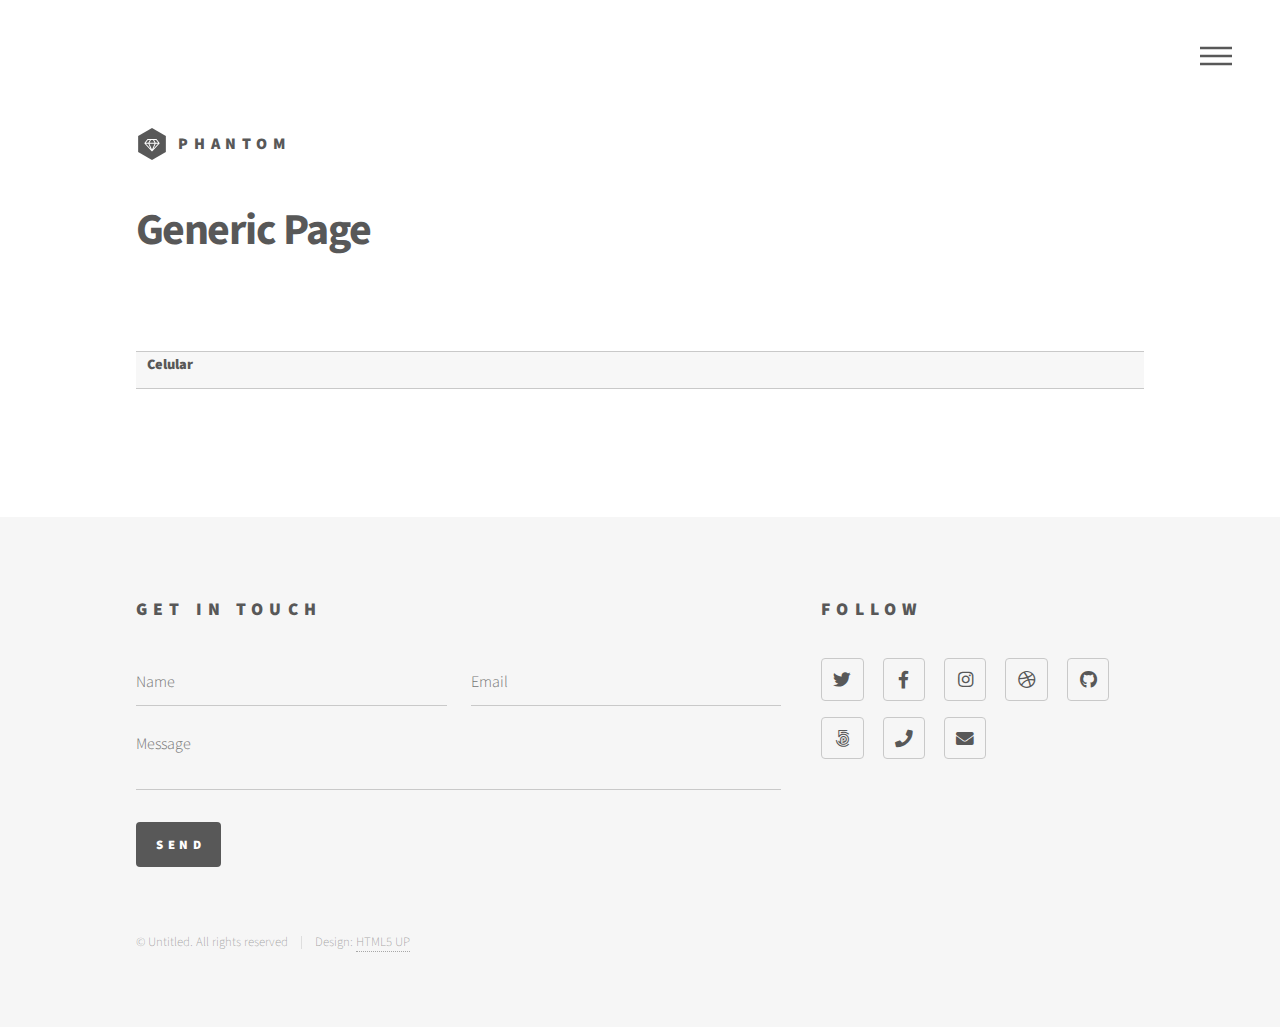
==== commit 78f44538: "Add files via upload" ====
--- a/generic.html
+++ b/generic.html
@@ -1,9 +1,4 @@
 <!DOCTYPE HTML>
-<!--
-	Phantom by HTML5 UP
-	html5up.net | @ajlkn
-	Free for personal and commercial use under the CCA 3.0 license (html5up.net/license)
--->
 <html>
 	<head>
 		<title>Generic - Phantom by HTML5 UP</title>
@@ -52,8 +47,10 @@
 						<div class="inner">
 							<h1>Generic Page</h1>
 							<span class="image main"><img src="images/pic13.jpg" alt="" /></span>
-							<p>Por ahora esto es solo un relleno para que la pagina no se caiga, aun esta el trabajo en proceso y pues... Pues ya, GG </p>
-						
+							<table>
+							    <th>Celular</th>
+							    
+							</table>
 						</div>
 					</div>
 
